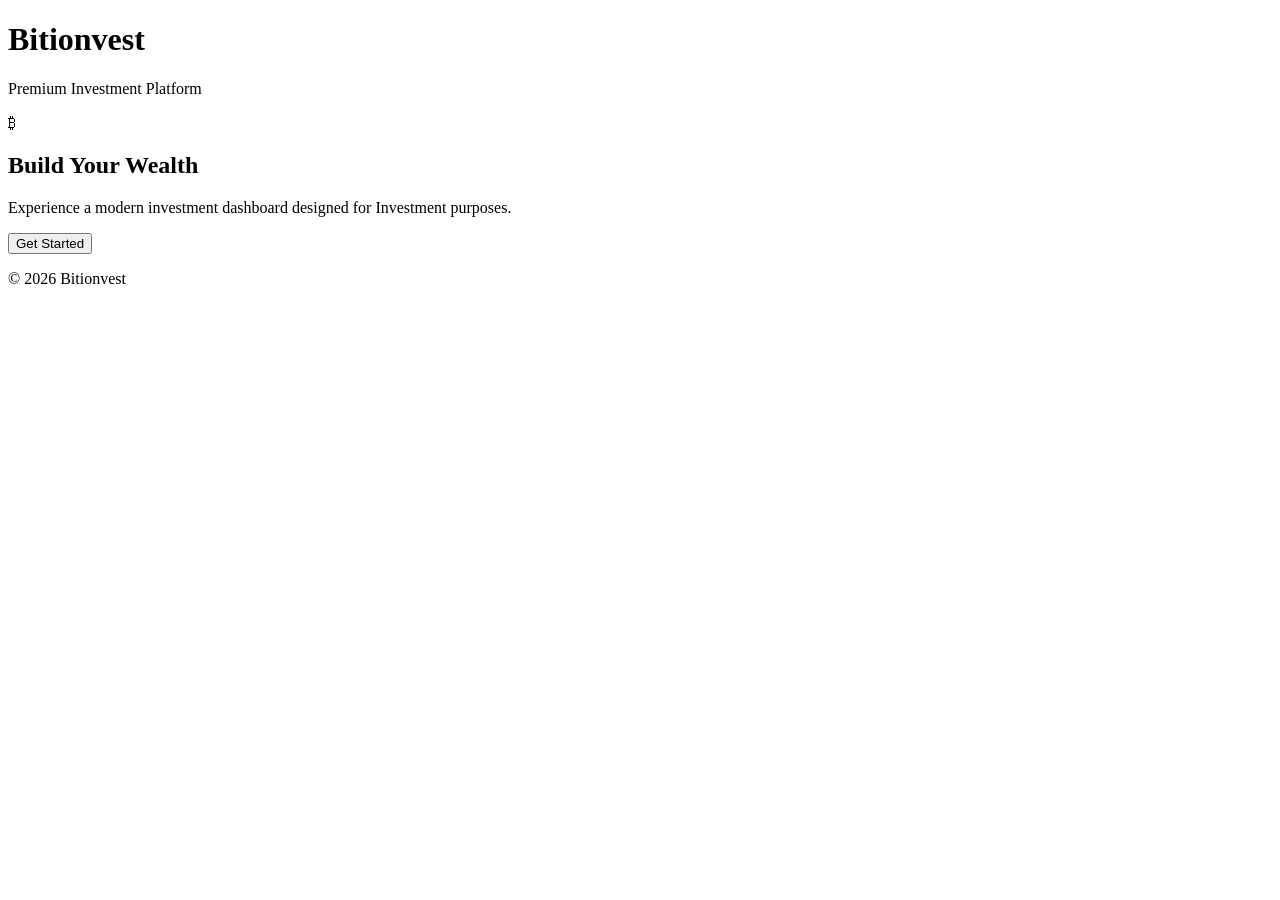
==== index.html @ 5e46ea0b "Rename index" ====
<!DOCTYPE html>
<html>
<head>
    <title>Bitionvest</title>
    <meta name="viewport" content="width=device-width, initial-scale=1.0">

    <link rel="stylesheet" href="style.css">
</head>

<body>

<div class="container">

    <div class="logo">
        <h1>Bitionvest</h1>
        <p>Premium Investment Platform</p>
    </div>


    <div class="welcome-card">

        <div class="gold-circle">
            ₿
        </div>

        <h2>Build Your Wealth</h2>

        <p>
            Experience a modern investment dashboard
            designed for Investment purposes.
        </p>


        <button onclick="goLogin()">
            Get Started
        </button>


    </div>


    <div class="footer">
        <p>© 2026 Bitionvest </p>
    </div>

</div>


<script src="script.js"></script>

</body>
</html>
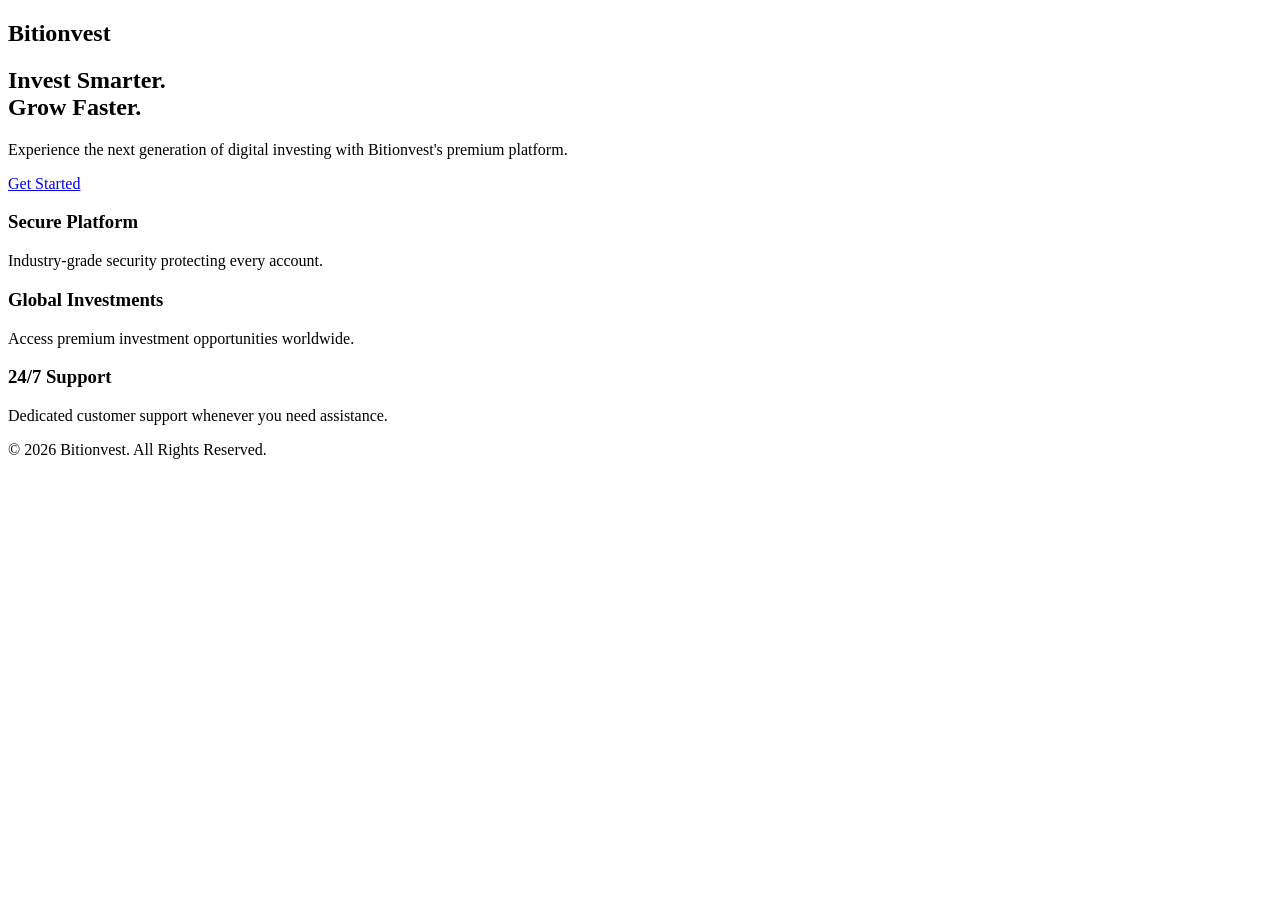
==== commit 05b00796: "Update index" ====
--- a/index.html
+++ b/index.html
@@ -1,52 +1,85 @@
 <!DOCTYPE html>
-<html>
+<html lang="en">
+
 <head>
-    <title>Bitionvest</title>
+    <meta charset="UTF-8">
     <meta name="viewport" content="width=device-width, initial-scale=1.0">
+    <title>Bitionvest | Premium Investment Platform</title>
 
     <link rel="stylesheet" href="style.css">
 </head>
 
 <body>
 
-<div class="container">
+<header class="hero">
 
-    <div class="logo">
-        <h1>Bitionvest</h1>
-        <p>Premium Investment Platform</p>
-    </div>
+    <div class="overlay">
 
+        <nav>
 
-    <div class="welcome-card">
+            <h1>Bitionvest</h1>
 
-        <div class="gold-circle">
-            ₿
+        </nav>
+
+        <div class="hero-content">
+
+            <h2>Invest Smarter.<br>Grow Faster.</h2>
+
+            <p>
+                Experience the next generation of digital investing with
+                Bitionvest's premium platform.
+            </p>
+
+            <a href="login.html" class="gold-btn">
+                Get Started
+            </a>
+
         </div>
-
-        <h2>Build Your Wealth</h2>
-
-        <p>
-            Experience a modern investment dashboard
-            designed for Investment purposes.
-        </p>
-
-
-        <button onclick="goLogin()">
-            Get Started
-        </button>
-
 
     </div>
 
+</header>
 
-    <div class="footer">
-        <p>© 2026 Bitionvest </p>
+<section class="features">
+
+    <div class="card">
+
+        <h3>Secure Platform</h3>
+
+        <p>
+            Industry-grade security protecting every account.
+        </p>
+
     </div>
 
-</div>
+    <div class="card">
 
+        <h3>Global Investments</h3>
 
-<script src="script.js"></script>
+        <p>
+            Access premium investment opportunities worldwide.
+        </p>
+
+    </div>
+
+    <div class="card">
+
+        <h3>24/7 Support</h3>
+
+        <p>
+            Dedicated customer support whenever you need assistance.
+        </p>
+
+    </div>
+
+</section>
+
+<footer>
+
+    © 2026 Bitionvest. All Rights Reserved.
+
+</footer>
 
 </body>
+
 </html>
